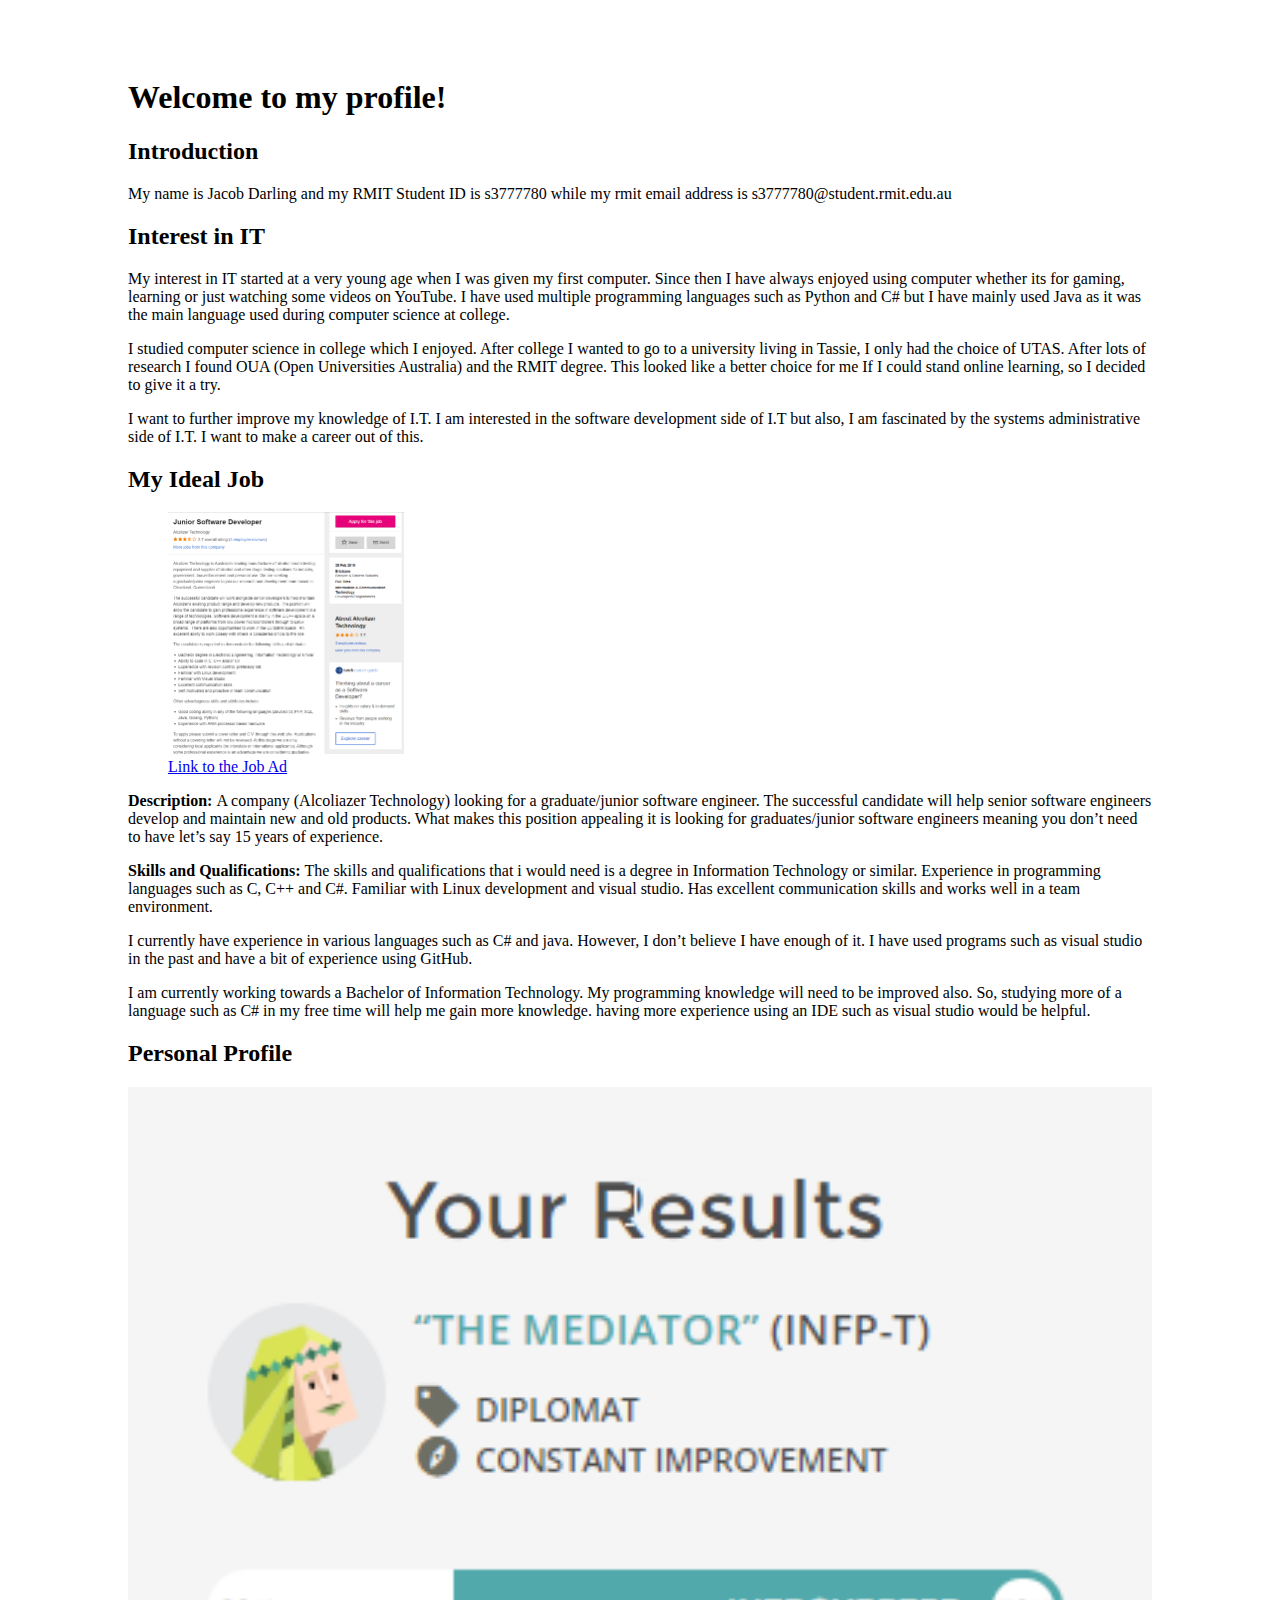
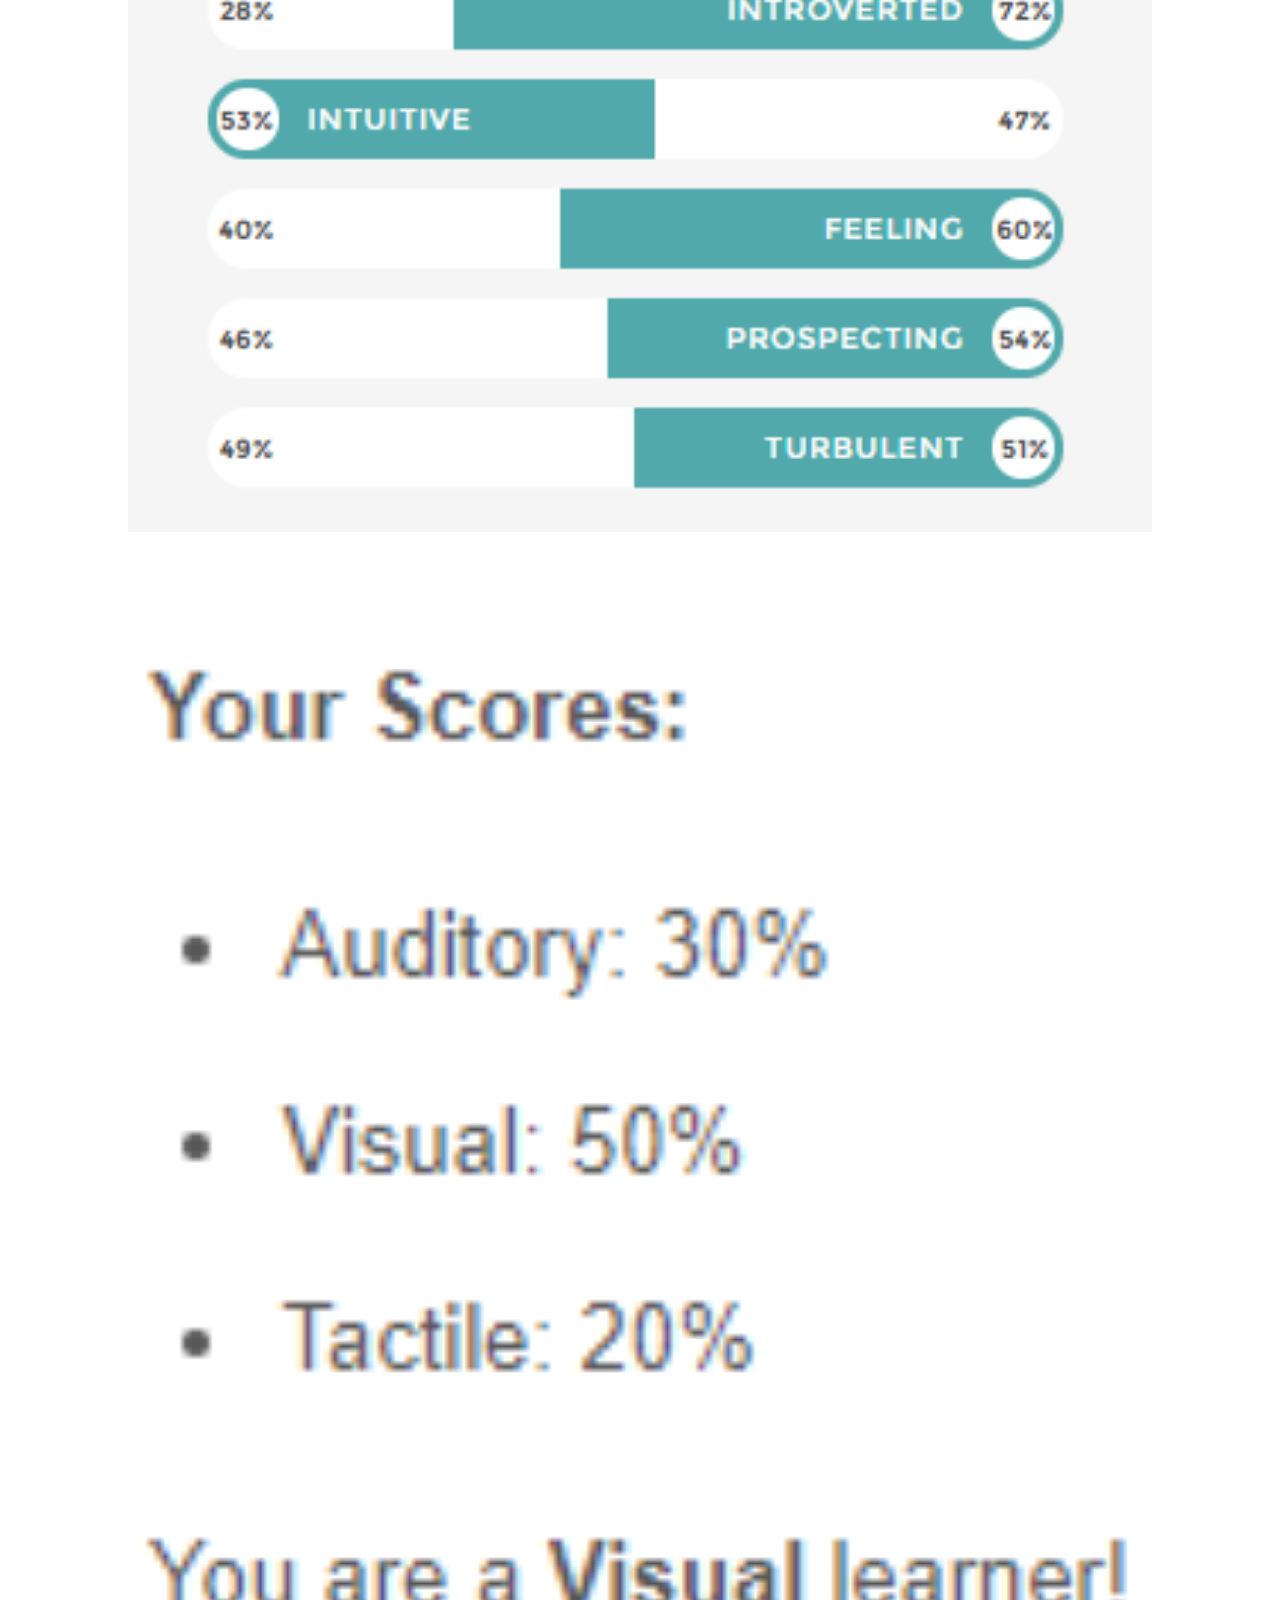
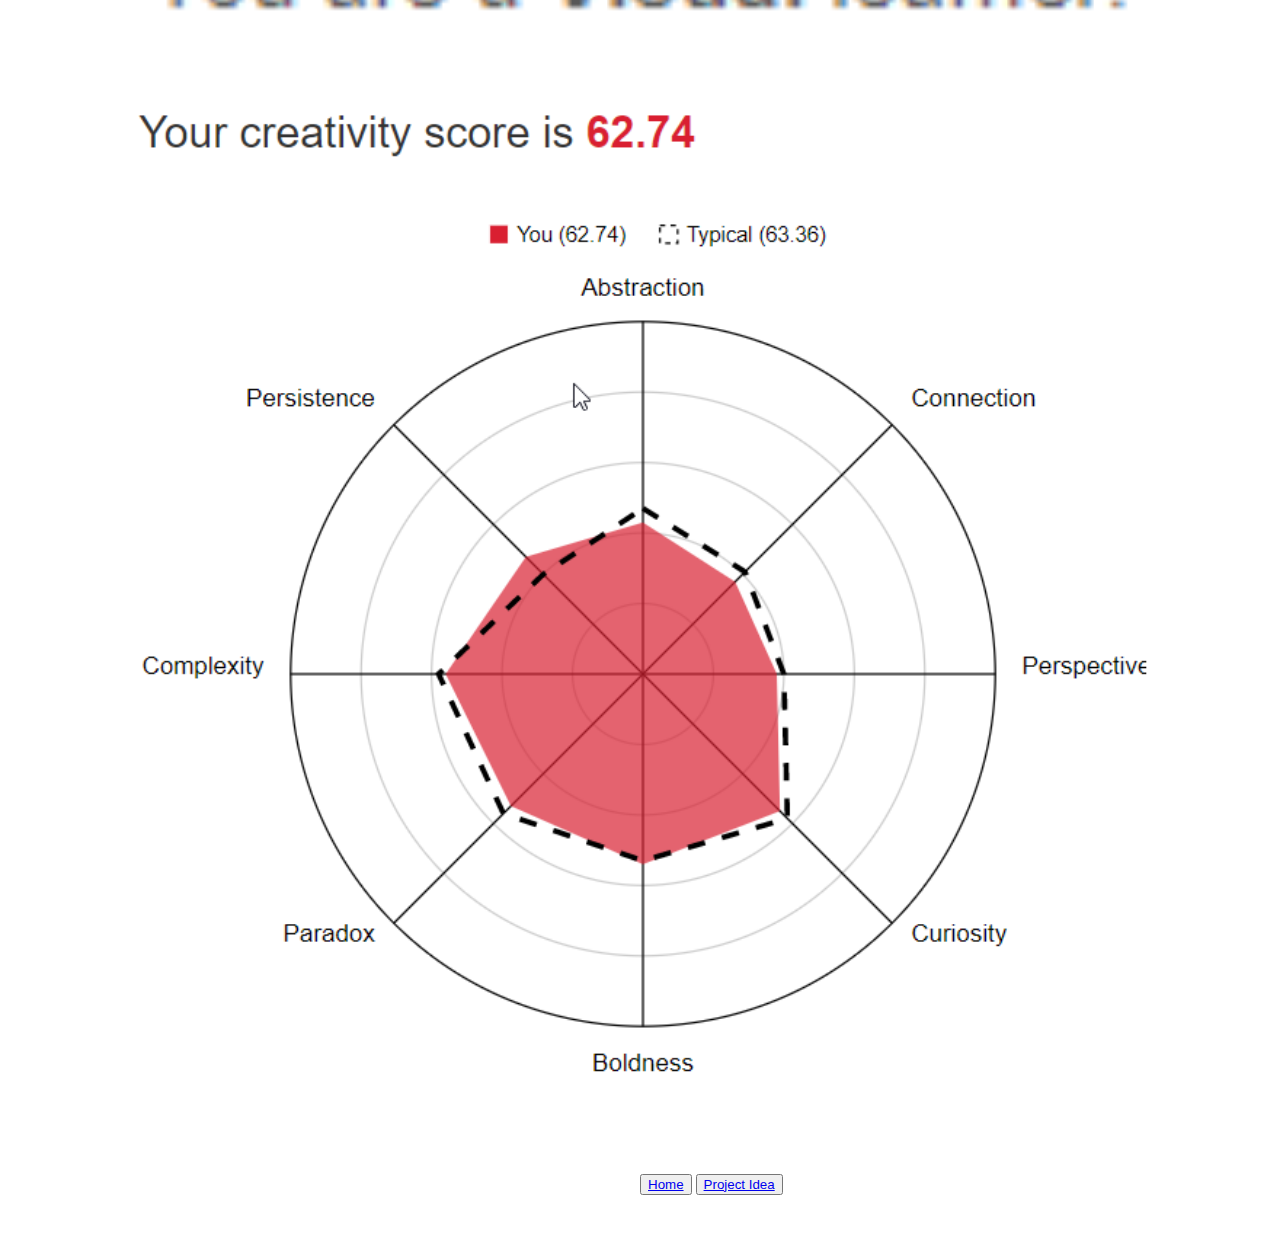
==== index.html @ 2b211fba "Image update" ====
<!DOCTYPE html>
<link rel="stylesheet" type="text/css" href="main.css" media="screen" />
<html>

<body>
  <div class="content">
    <h1>Welcome to my profile!</h1>
    <p></p>
    <h2>Introduction</h2>
    <p>My name is Jacob Darling and my RMIT Student ID is s3777780 while my rmit email address is s3777780@student.rmit.edu.au</p>
    <h2>Interest in IT</h2>
    <p>My interest in IT started at a very young age when I was given my first computer. Since then I have always enjoyed using computer whether its for gaming, learning or just watching some videos on YouTube. I have used multiple programming
      languages such as Python and C# but I have mainly used Java as it was the main language used during computer science at college.</p>
    <p>I studied computer science in college which I enjoyed. After college I wanted to go to a university living in Tassie, I only had the choice of UTAS. After lots of research I found OUA (Open Universities Australia) and the RMIT degree. This
      looked like a better choice for me If I could stand online learning, so I decided to give it a try. </p>
    <p>I want to further improve my knowledge of I.T. I am interested in the software development side of I.T but also, I am fascinated by the systems administrative side of I.T. I want to make a career out of this.</p>
    <h2>My Ideal Job</h2>
    <figure style="text-allign: center;"><img class="image" src="/images/job.png" width="473.5" height="485" alt="Error" />
      <figcaption> <a href="https://www.seek.com.au/job/38433571?searchrequesttoken=703cd371-5324-424a-a5e7-20eed6260a98&type=standard">Link to the Job Ad</a></figcaption>
    </figure>
    <p><b>Description: </b>A company (Alcoliazer Technology) looking for a graduate/junior software engineer. The successful candidate will help senior software engineers develop and maintain new and old products. What makes this position
      appealing
      it is looking for graduates/junior software engineers meaning you don’t need to have let’s say 15 years of experience.</p>
    <p><b>Skills and Qualifications: </b>The skills and qualifications that i would need is a degree in Information Technology or similar. Experience in programming languages such as C, C++ and C#. Familiar with Linux development and visual
      studio.
      Has excellent communication skills and works well in a team environment. </p>
    <p>I currently have experience in various languages such as C# and java. However, I don’t believe I have enough of it. I have used programs such as visual studio in the past and have a bit of experience using GitHub.</p>
    <p>I am currently working towards a Bachelor of Information Technology. My programming knowledge will need to be improved also. So, studying more of a language such as C# in my free time will help me gain more knowledge. having more
      experience
      using an IDE such as visual studio would be helpful. </p>
    <h2>Personal Profile</h2>
    <div class="img">
      <img src="/images/16person.png" alt="Test 1" style="width:100%">
      <img src="/images/learning.png" alt="Test 2" style="width:100%">
      <img src="/images/TestCreativity2.png" alt="Test 3" style="width:100%">
    </div>
    <p></p>
    <div class="wrapper">
      <button type="button"><a href="index.html">Home</a></button>
      <button type="button"><a href="projectidea.html">Project Idea</a></button>
    </div>
  </div>
</body>

</html>
---- main.css ----
.wrapper {
  text-align: left;
  display: inline-block;
  position: relative;
  top: 50%;
  left: 50%;
  bottom: 0;
}

.content {
  max-width: 1024px;
  margin: auto;
  background: white;
  padding: 50px;
}

.image {
  height: 25%;
  width: 25%;
}
.row {
  display: flex;
}
.column {
  flex: 33.33%;
  padding: 5px;
}
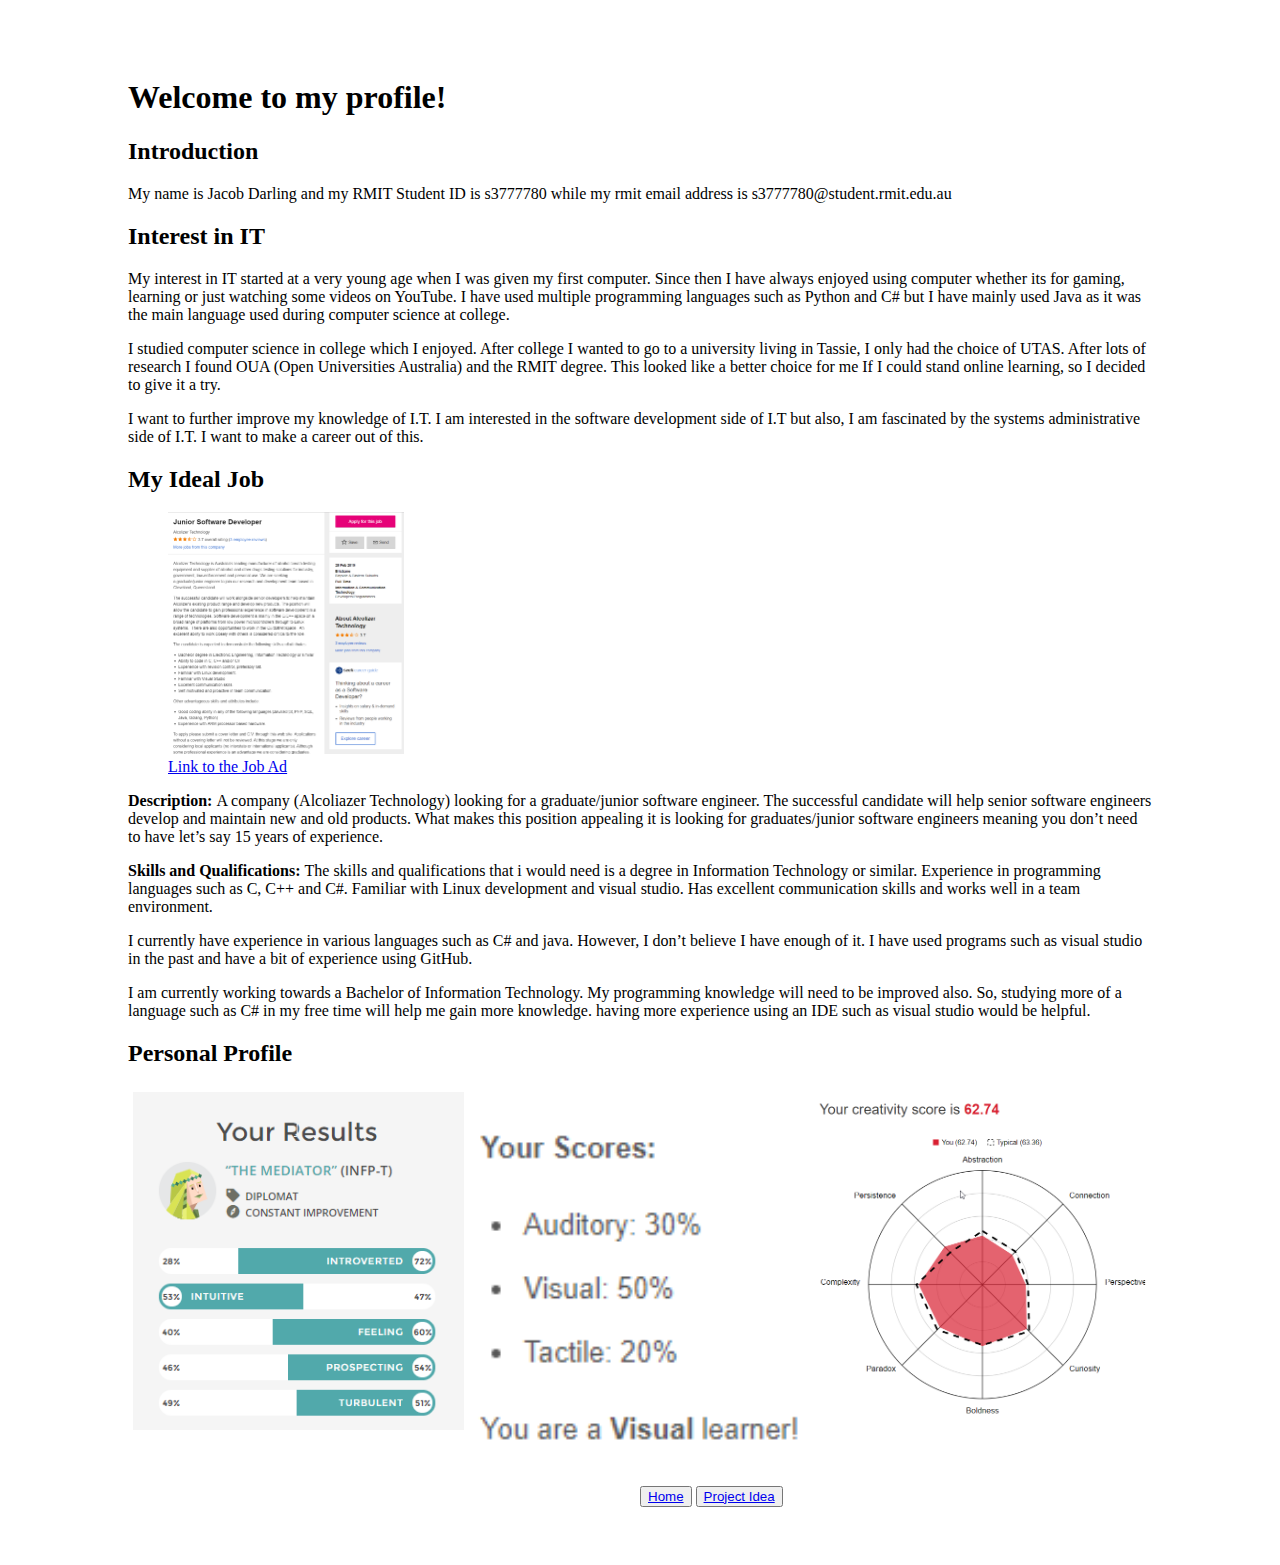
==== commit 22b6f091: "Image update" ====
--- a/index.html
+++ b/index.html
@@ -29,10 +29,16 @@
       experience
       using an IDE such as visual studio would be helpful. </p>
     <h2>Personal Profile</h2>
-    <div class="img">
-      <img src="/images/16person.png" alt="Test 1" style="width:100%">
-      <img src="/images/learning.png" alt="Test 2" style="width:100%">
-      <img src="/images/TestCreativity2.png" alt="Test 3" style="width:100%">
+    <div class="row">
+      <div class="column">
+        <img src="/images/16person.png" alt="Test 1" style="width:100%">
+      </div>
+      <div class="column">
+        <img src="/images/learning.png" alt="Test 2" style="width:100%">
+      </div>
+      <div class="column">
+        <img src="/images/TestCreativity2.png" alt="Test 3" style="width:100%">
+      </div>
     </div>
     <p></p>
     <div class="wrapper">
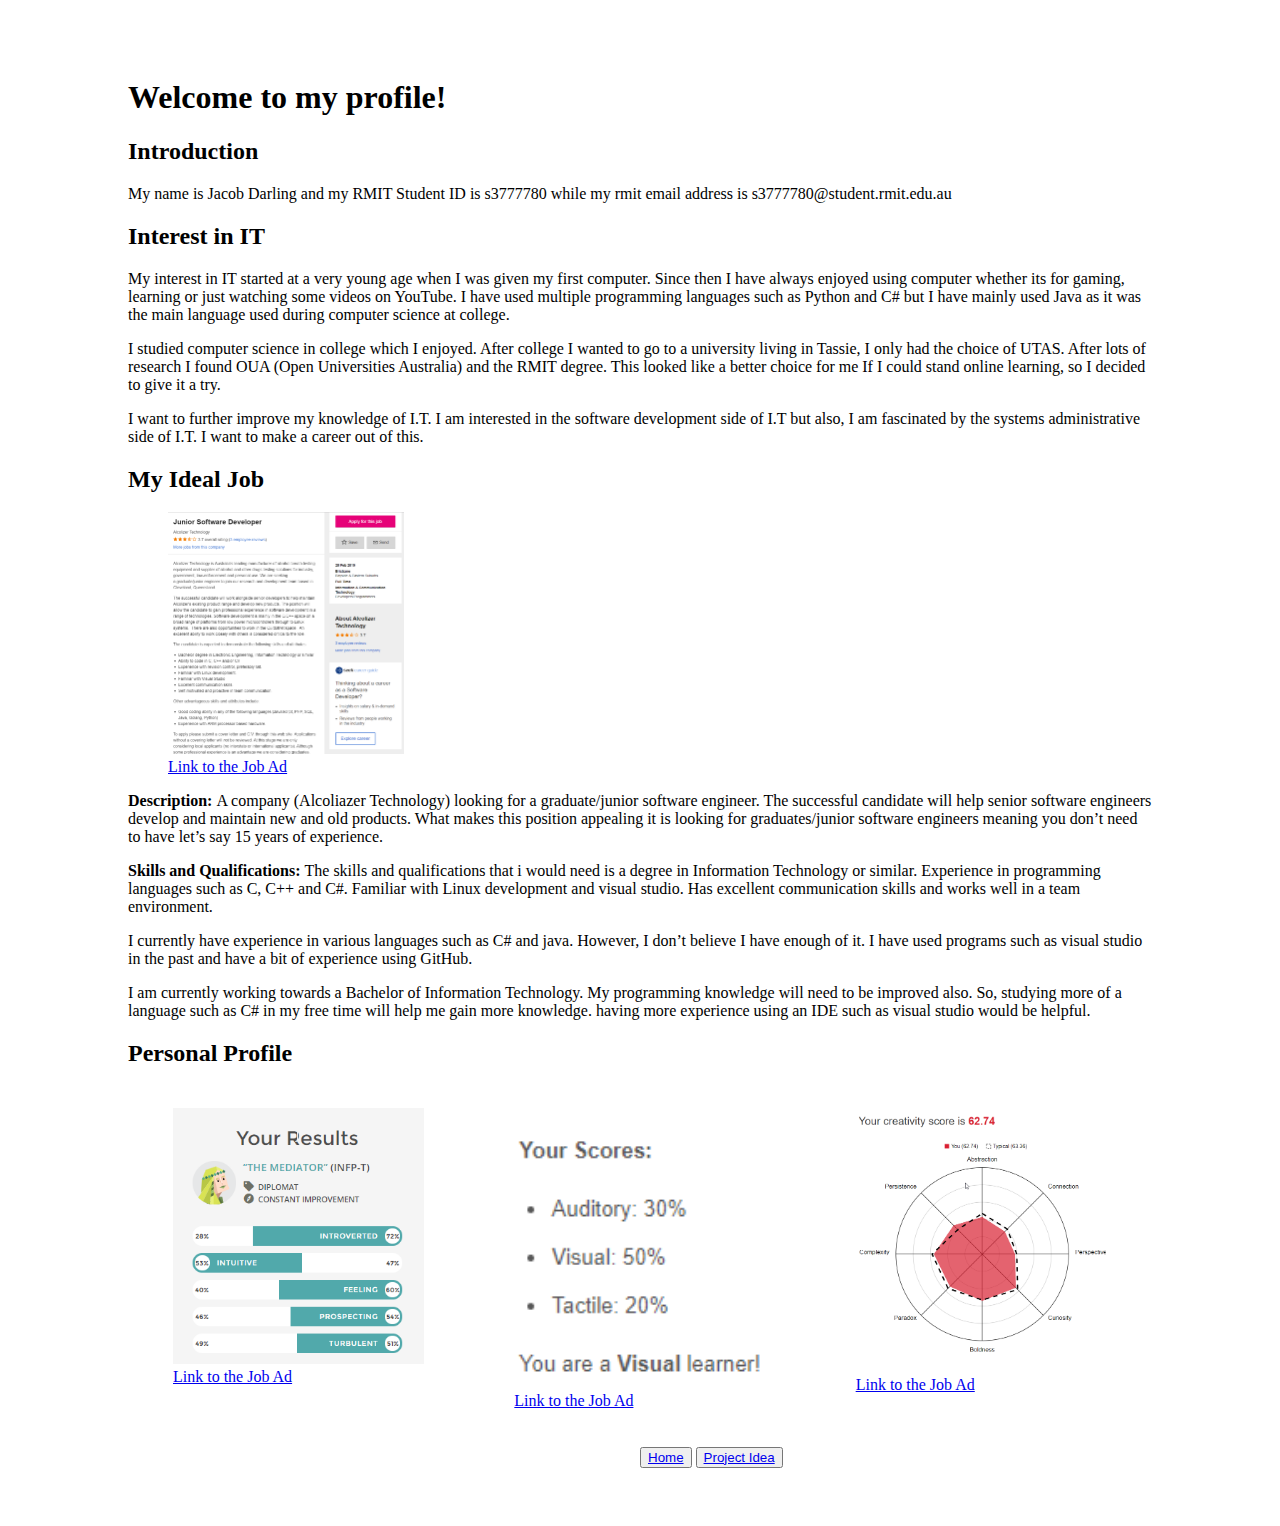
==== commit 1249d5f7: "Added Test captions for the images" ====
--- a/index.html
+++ b/index.html
@@ -15,8 +15,8 @@
       looked like a better choice for me If I could stand online learning, so I decided to give it a try. </p>
     <p>I want to further improve my knowledge of I.T. I am interested in the software development side of I.T but also, I am fascinated by the systems administrative side of I.T. I want to make a career out of this.</p>
     <h2>My Ideal Job</h2>
-    <figure style="text-allign: center;"><img class="image" src="/images/job.png" width="473.5" height="485" alt="Error" />
-      <figcaption> <a href="https://www.seek.com.au/job/38433571?searchrequesttoken=703cd371-5324-424a-a5e7-20eed6260a98&type=standard">Link to the Job Ad</a></figcaption>
+    <figure><img class="image" src="/images/job.png" width="473.5" height="485" alt="Error" />
+      <figcaption style="text-allign: center;"> <a href="https://www.seek.com.au/job/38433571?searchrequesttoken=703cd371-5324-424a-a5e7-20eed6260a98&type=standard">Link to the Job Ad</a></figcaption>
     </figure>
     <p><b>Description: </b>A company (Alcoliazer Technology) looking for a graduate/junior software engineer. The successful candidate will help senior software engineers develop and maintain new and old products. What makes this position
       appealing
@@ -31,13 +31,19 @@
     <h2>Personal Profile</h2>
     <div class="row">
       <div class="column">
-        <img src="/images/16person.png" alt="Test 1" style="width:100%">
+        <figure><img src="/images/16person.png" alt="Test 1" style="width:100%">
+          <figcaption style="text-allign: center;"> <a href="https://www.seek.com.au/job/38433571?searchrequesttoken=703cd371-5324-424a-a5e7-20eed6260a98&type=standard">Link to the Job Ad</a></figcaption>
+        </figure>
       </div>
       <div class="column">
-        <img src="/images/learning.png" alt="Test 2" style="width:100%">
+        <figure><img src="/images/learning.png" alt="Test 2" style="width:100%">
+          <figcaption style="text-allign: center;"> <a href="https://www.seek.com.au/job/38433571?searchrequesttoken=703cd371-5324-424a-a5e7-20eed6260a98&type=standard">Link to the Job Ad</a></figcaption>
+        </figure>
       </div>
       <div class="column">
-        <img src="/images/TestCreativity2.png" alt="Test 3" style="width:100%">
+        <figure><img src="/images/TestCreativity2.png" alt="Test 3" style="width:100%">
+          <figcaption style="text-allign: center;"> <a href="https://www.seek.com.au/job/38433571?searchrequesttoken=703cd371-5324-424a-a5e7-20eed6260a98&type=standard">Link to the Job Ad</a></figcaption>
+        </figure>
       </div>
     </div>
     <p></p>
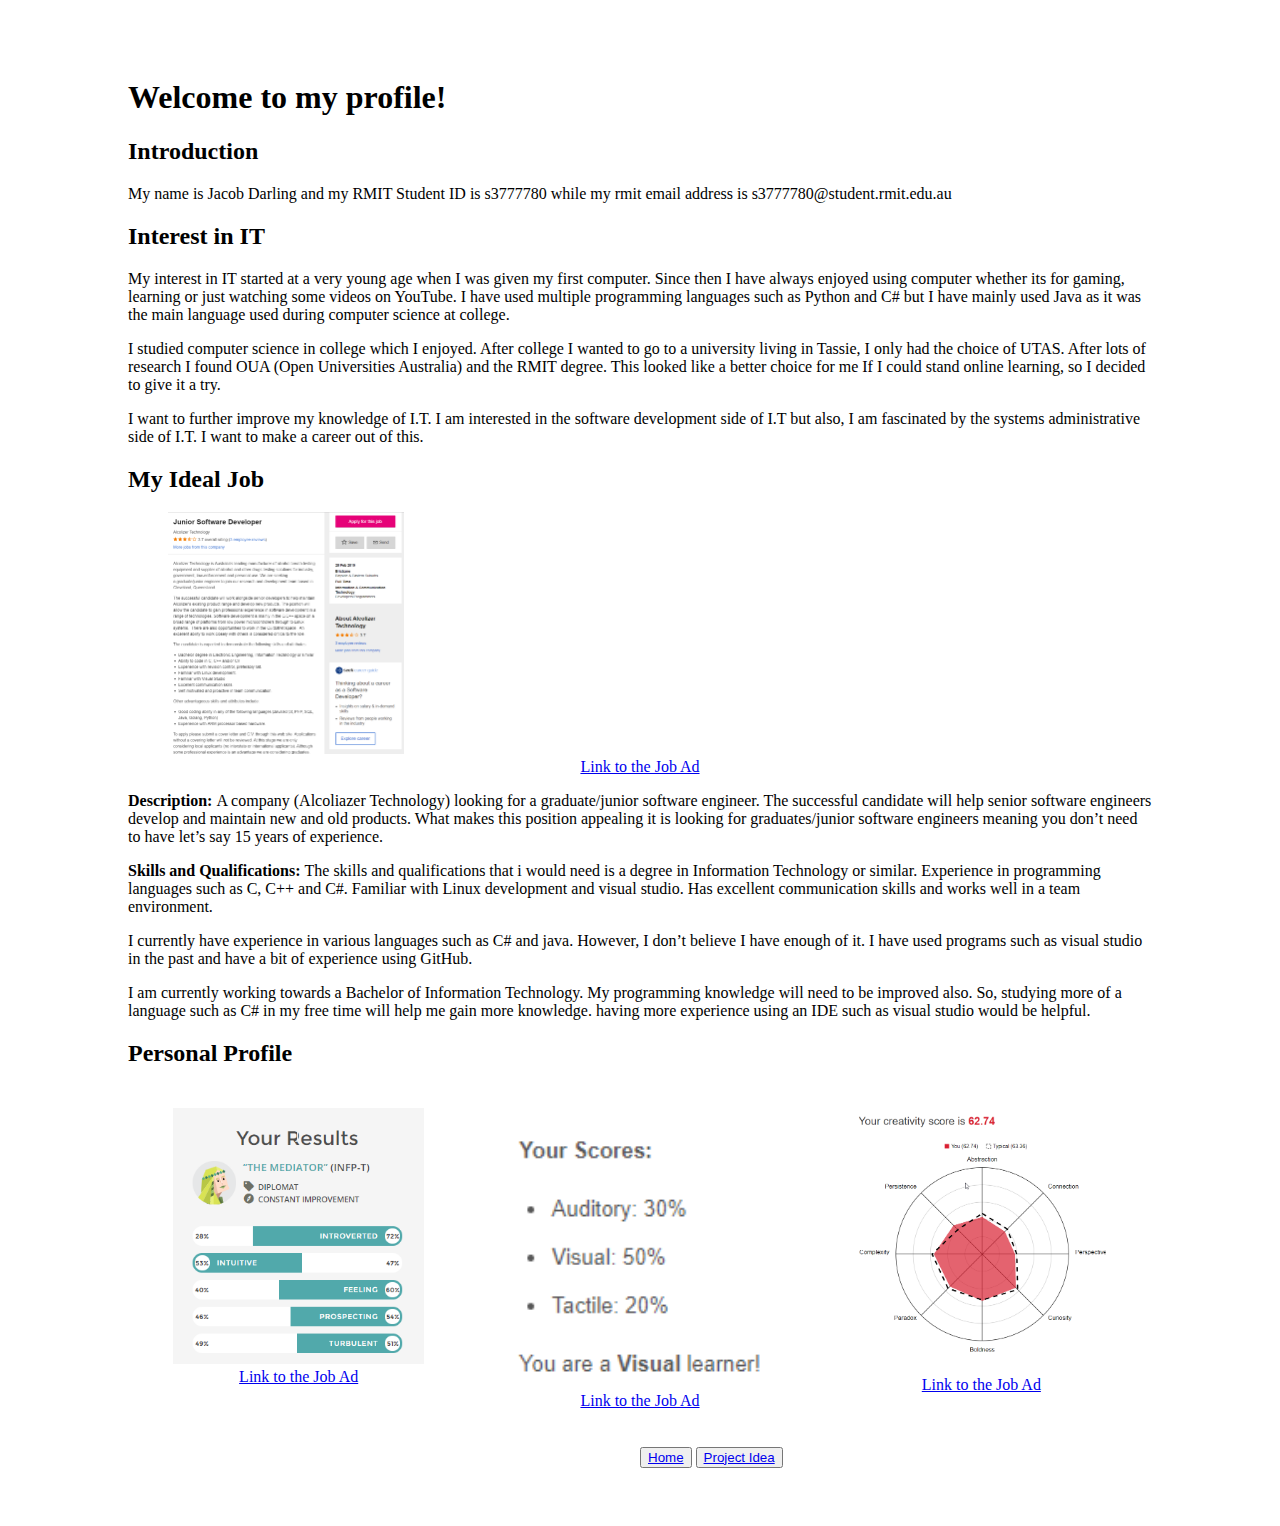
==== commit 016ab4fb: "Testing Centering of captions" ====
--- a/index.html
+++ b/index.html
@@ -16,7 +16,7 @@
     <p>I want to further improve my knowledge of I.T. I am interested in the software development side of I.T but also, I am fascinated by the systems administrative side of I.T. I want to make a career out of this.</p>
     <h2>My Ideal Job</h2>
     <figure><img class="image" src="/images/job.png" width="473.5" height="485" alt="Error" />
-      <figcaption style="text-allign: center;"> <a href="https://www.seek.com.au/job/38433571?searchrequesttoken=703cd371-5324-424a-a5e7-20eed6260a98&type=standard">Link to the Job Ad</a></figcaption>
+      <figcaption> <a href="https://www.seek.com.au/job/38433571?searchrequesttoken=703cd371-5324-424a-a5e7-20eed6260a98&type=standard">Link to the Job Ad</a></figcaption>
     </figure>
     <p><b>Description: </b>A company (Alcoliazer Technology) looking for a graduate/junior software engineer. The successful candidate will help senior software engineers develop and maintain new and old products. What makes this position
       appealing
@@ -32,17 +32,17 @@
     <div class="row">
       <div class="column">
         <figure><img src="/images/16person.png" alt="Test 1" style="width:100%">
-          <figcaption style="text-allign: center;"> <a href="https://www.seek.com.au/job/38433571?searchrequesttoken=703cd371-5324-424a-a5e7-20eed6260a98&type=standard">Link to the Job Ad</a></figcaption>
+          <figcaption> <a href="https://www.seek.com.au/job/38433571?searchrequesttoken=703cd371-5324-424a-a5e7-20eed6260a98&type=standard">Link to the Job Ad</a></figcaption>
         </figure>
       </div>
       <div class="column">
         <figure><img src="/images/learning.png" alt="Test 2" style="width:100%">
-          <figcaption style="text-allign: center;"> <a href="https://www.seek.com.au/job/38433571?searchrequesttoken=703cd371-5324-424a-a5e7-20eed6260a98&type=standard">Link to the Job Ad</a></figcaption>
+          <figcaption> <a href="https://www.seek.com.au/job/38433571?searchrequesttoken=703cd371-5324-424a-a5e7-20eed6260a98&type=standard">Link to the Job Ad</a></figcaption>
         </figure>
       </div>
       <div class="column">
         <figure><img src="/images/TestCreativity2.png" alt="Test 3" style="width:100%">
-          <figcaption style="text-allign: center;"> <a href="https://www.seek.com.au/job/38433571?searchrequesttoken=703cd371-5324-424a-a5e7-20eed6260a98&type=standard">Link to the Job Ad</a></figcaption>
+          <figcaption> <a href="https://www.seek.com.au/job/38433571?searchrequesttoken=703cd371-5324-424a-a5e7-20eed6260a98&type=standard">Link to the Job Ad</a></figcaption>
         </figure>
       </div>
     </div>
--- a/main.css
+++ b/main.css
@@ -25,3 +25,6 @@
   flex: 33.33%;
   padding: 5px;
 }
+figure figcaption {
+    text-align: center;
+}
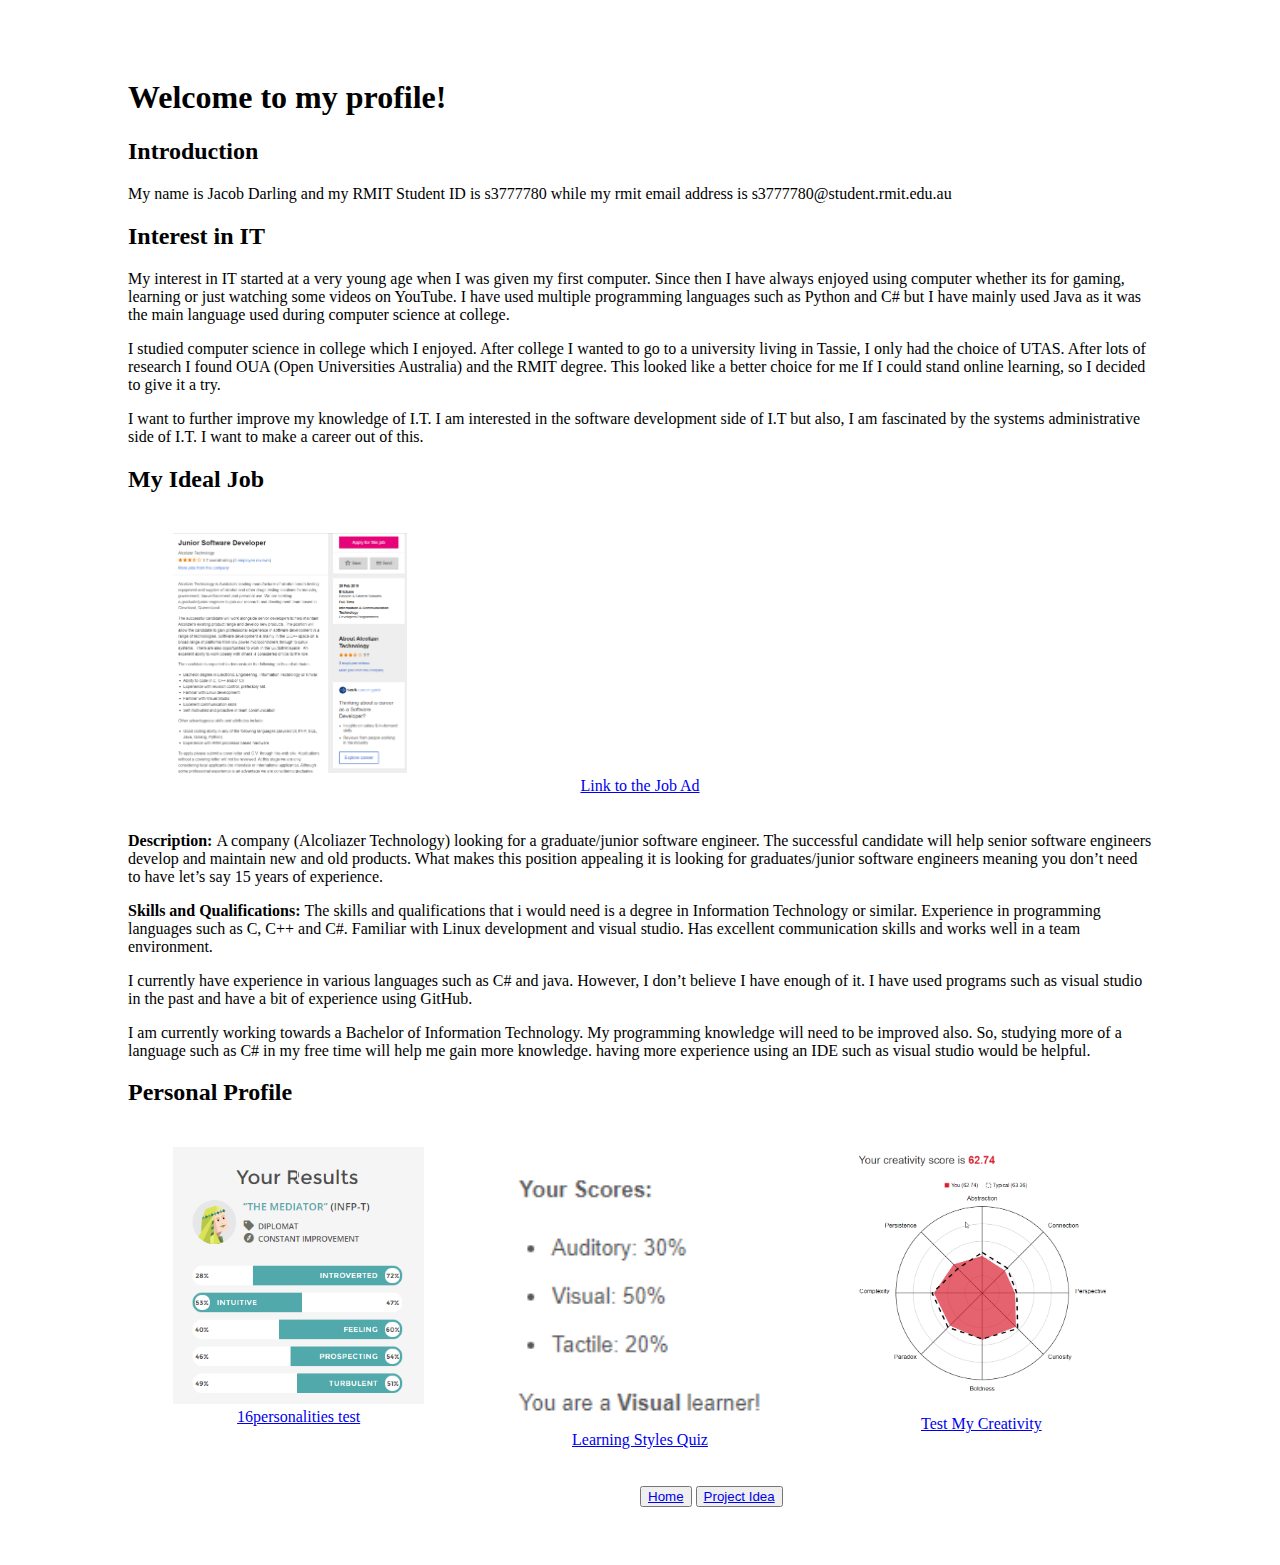
==== commit 2a1c4898: "Fixed Captions for new images" ====
--- a/index.html
+++ b/index.html
@@ -15,9 +15,11 @@
       looked like a better choice for me If I could stand online learning, so I decided to give it a try. </p>
     <p>I want to further improve my knowledge of I.T. I am interested in the software development side of I.T but also, I am fascinated by the systems administrative side of I.T. I want to make a career out of this.</p>
     <h2>My Ideal Job</h2>
-    <figure><img class="image" src="/images/job.png" width="473.5" height="485" alt="Error" />
-      <figcaption> <a href="https://www.seek.com.au/job/38433571?searchrequesttoken=703cd371-5324-424a-a5e7-20eed6260a98&type=standard">Link to the Job Ad</a></figcaption>
-    </figure>
+    <div class="column">
+      <figure><img class="image" src="/images/job.png" width="473.5" height="485" alt="Error" />
+        <figcaption> <a href="https://www.seek.com.au/job/38433571?searchrequesttoken=703cd371-5324-424a-a5e7-20eed6260a98&type=standard">Link to the Job Ad</a></figcaption>
+      </figure>
+    </div>
     <p><b>Description: </b>A company (Alcoliazer Technology) looking for a graduate/junior software engineer. The successful candidate will help senior software engineers develop and maintain new and old products. What makes this position
       appealing
       it is looking for graduates/junior software engineers meaning you don’t need to have let’s say 15 years of experience.</p>
@@ -32,17 +34,17 @@
     <div class="row">
       <div class="column">
         <figure><img src="/images/16person.png" alt="Test 1" style="width:100%">
-          <figcaption> <a href="https://www.seek.com.au/job/38433571?searchrequesttoken=703cd371-5324-424a-a5e7-20eed6260a98&type=standard">Link to the Job Ad</a></figcaption>
+          <figcaption> <a href="https://www.16personalities.com/">16personalities test</a></figcaption>
         </figure>
       </div>
       <div class="column">
         <figure><img src="/images/learning.png" alt="Test 2" style="width:100%">
-          <figcaption> <a href="https://www.seek.com.au/job/38433571?searchrequesttoken=703cd371-5324-424a-a5e7-20eed6260a98&type=standard">Link to the Job Ad</a></figcaption>
+          <figcaption> <a href="http://www.educationplanner.org/students/self-assessments/learning-styles-quiz.shtml">Learning Styles Quiz</a></figcaption>
         </figure>
       </div>
       <div class="column">
         <figure><img src="/images/TestCreativity2.png" alt="Test 3" style="width:100%">
-          <figcaption> <a href="https://www.seek.com.au/job/38433571?searchrequesttoken=703cd371-5324-424a-a5e7-20eed6260a98&type=standard">Link to the Job Ad</a></figcaption>
+          <figcaption> <a href="http://www.testmycreativity.com/">Test My Creativity</a></figcaption>
         </figure>
       </div>
     </div>
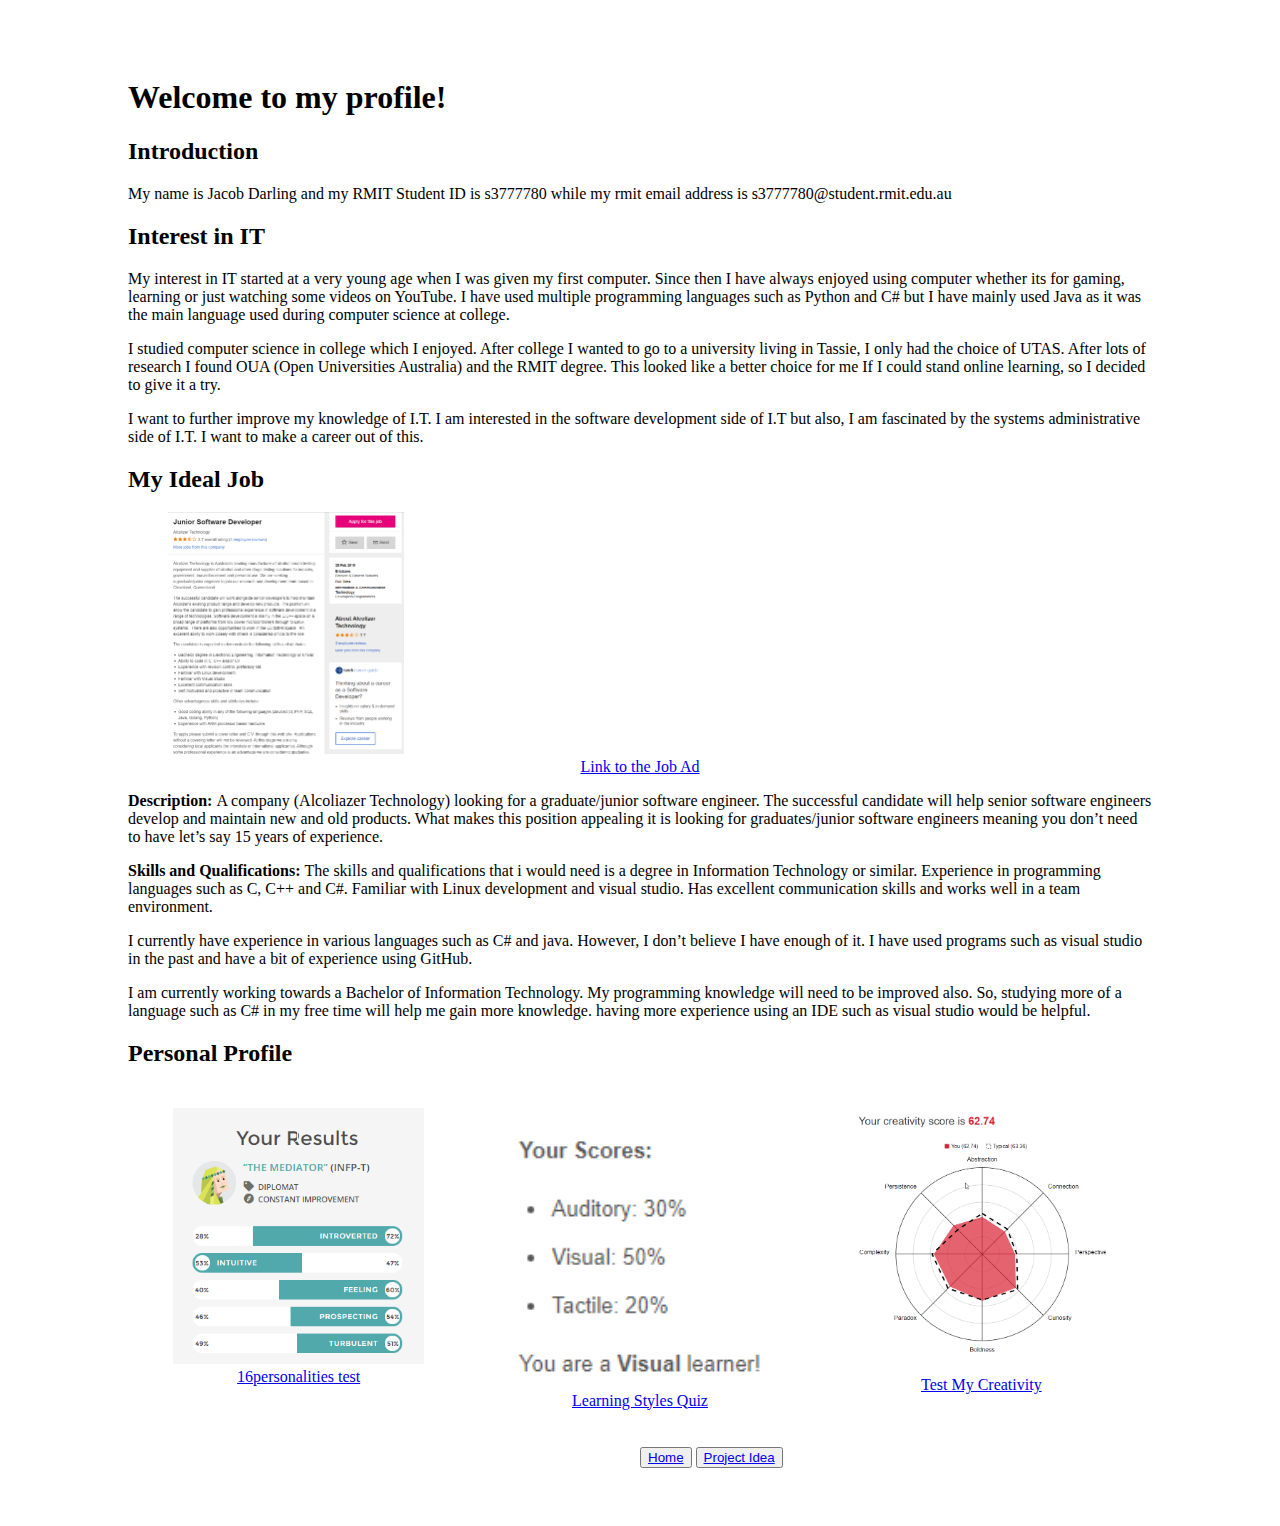
==== commit f0dd5d74: "Centered Job Image" ====
--- a/index.html
+++ b/index.html
@@ -15,11 +15,9 @@
       looked like a better choice for me If I could stand online learning, so I decided to give it a try. </p>
     <p>I want to further improve my knowledge of I.T. I am interested in the software development side of I.T but also, I am fascinated by the systems administrative side of I.T. I want to make a career out of this.</p>
     <h2>My Ideal Job</h2>
-    <div class="column">
-      <figure><img class="image" src="/images/job.png" width="473.5" height="485" alt="Error" />
+    <figure><img class="image" src="/images/job.png" width="473.5" height="485" alt="Error" class="center" />
         <figcaption> <a href="https://www.seek.com.au/job/38433571?searchrequesttoken=703cd371-5324-424a-a5e7-20eed6260a98&type=standard">Link to the Job Ad</a></figcaption>
       </figure>
-    </div>
     <p><b>Description: </b>A company (Alcoliazer Technology) looking for a graduate/junior software engineer. The successful candidate will help senior software engineers develop and maintain new and old products. What makes this position
       appealing
       it is looking for graduates/junior software engineers meaning you don’t need to have let’s say 15 years of experience.</p>
--- a/main.css
+++ b/main.css
@@ -28,3 +28,9 @@
 figure figcaption {
     text-align: center;
 }
+.center {
+  display: block;
+  margin-left: auto;
+  margin-right: auto;
+  width: 50%;
+}
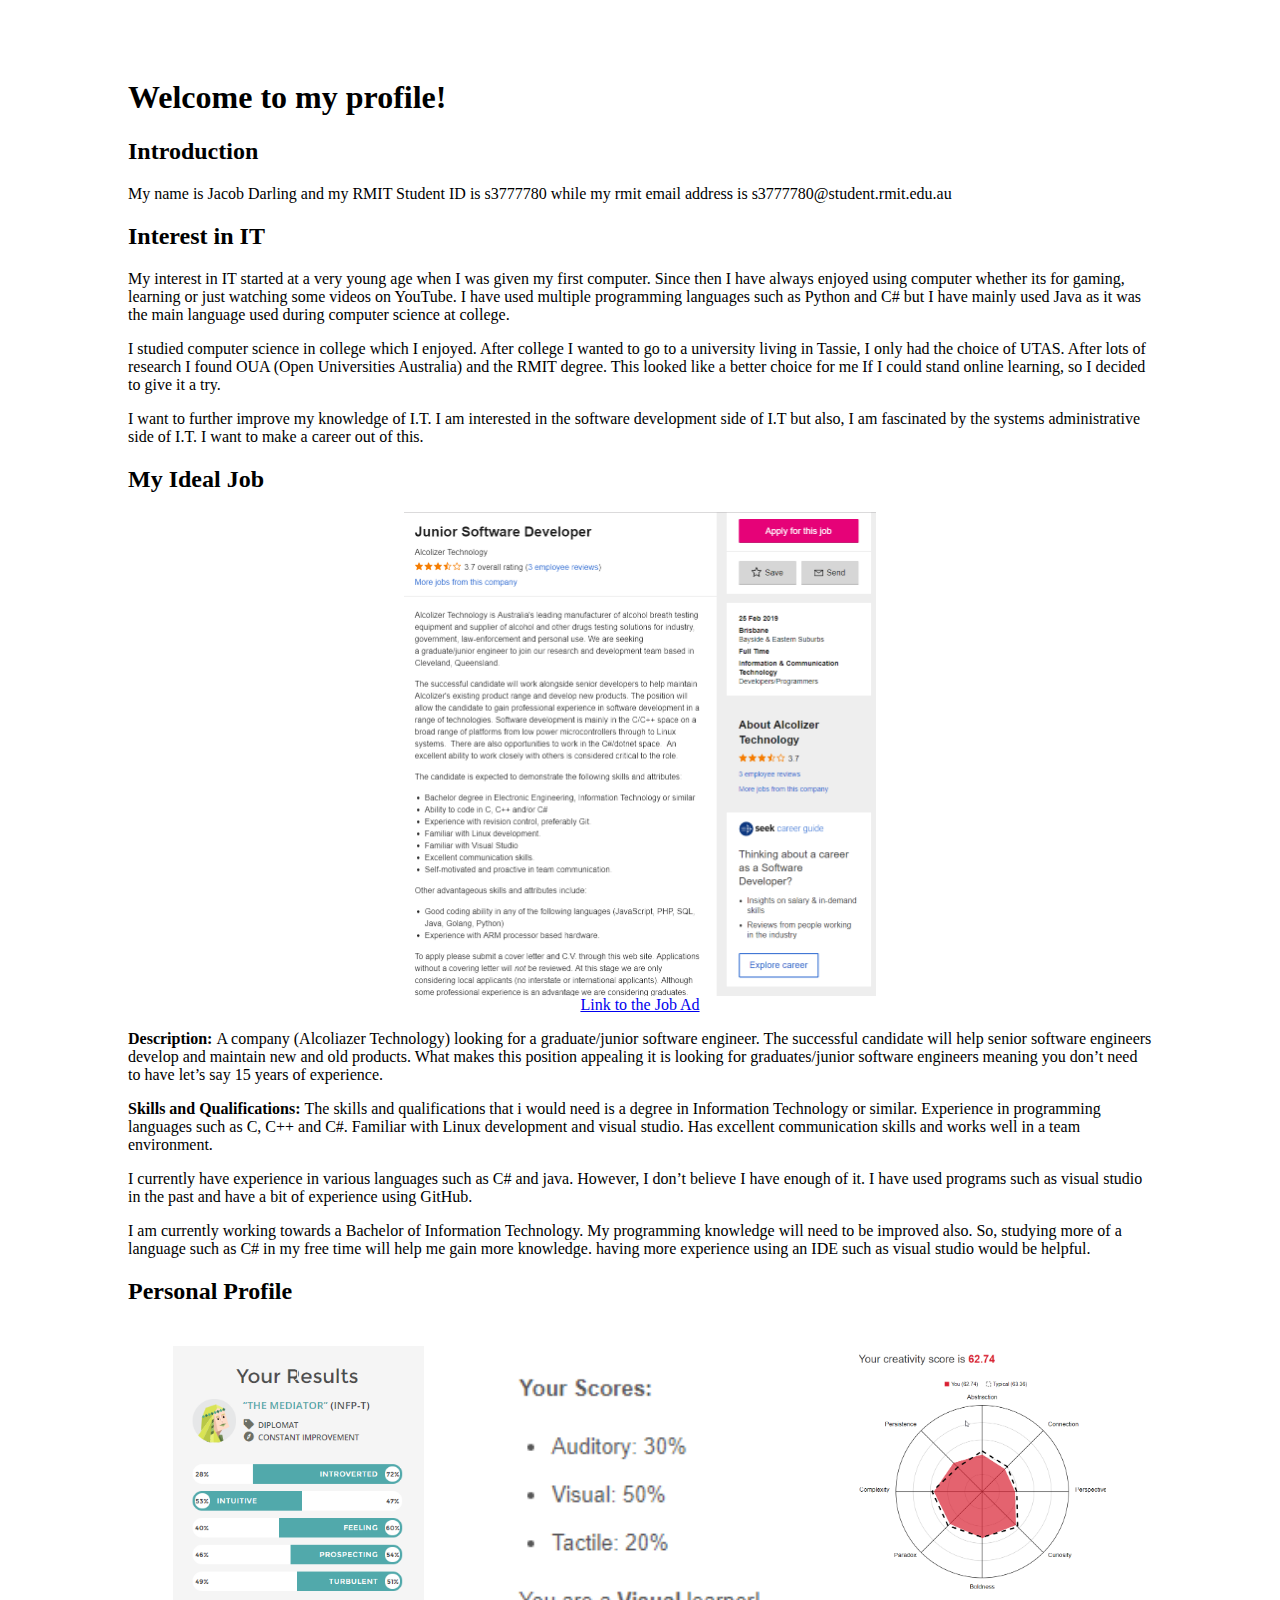
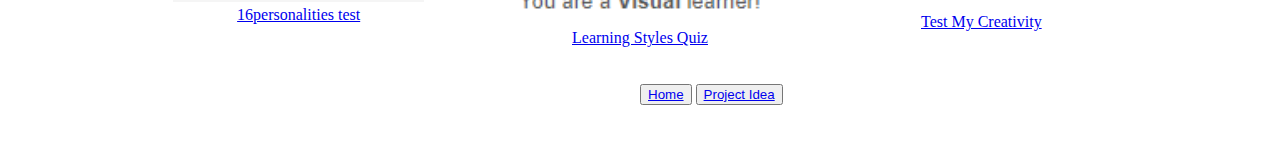
==== commit 96483aa7: "fixed class in job image" ====
--- a/index.html
+++ b/index.html
@@ -15,7 +15,7 @@
       looked like a better choice for me If I could stand online learning, so I decided to give it a try. </p>
     <p>I want to further improve my knowledge of I.T. I am interested in the software development side of I.T but also, I am fascinated by the systems administrative side of I.T. I want to make a career out of this.</p>
     <h2>My Ideal Job</h2>
-    <figure><img class="image" src="/images/job.png" width="473.5" height="485" alt="Error" class="center" />
+    <figure><img class="image center" src="/images/job.png" width="473.5" height="485" alt="Error" />
         <figcaption> <a href="https://www.seek.com.au/job/38433571?searchrequesttoken=703cd371-5324-424a-a5e7-20eed6260a98&type=standard">Link to the Job Ad</a></figcaption>
       </figure>
     <p><b>Description: </b>A company (Alcoliazer Technology) looking for a graduate/junior software engineer. The successful candidate will help senior software engineers develop and maintain new and old products. What makes this position
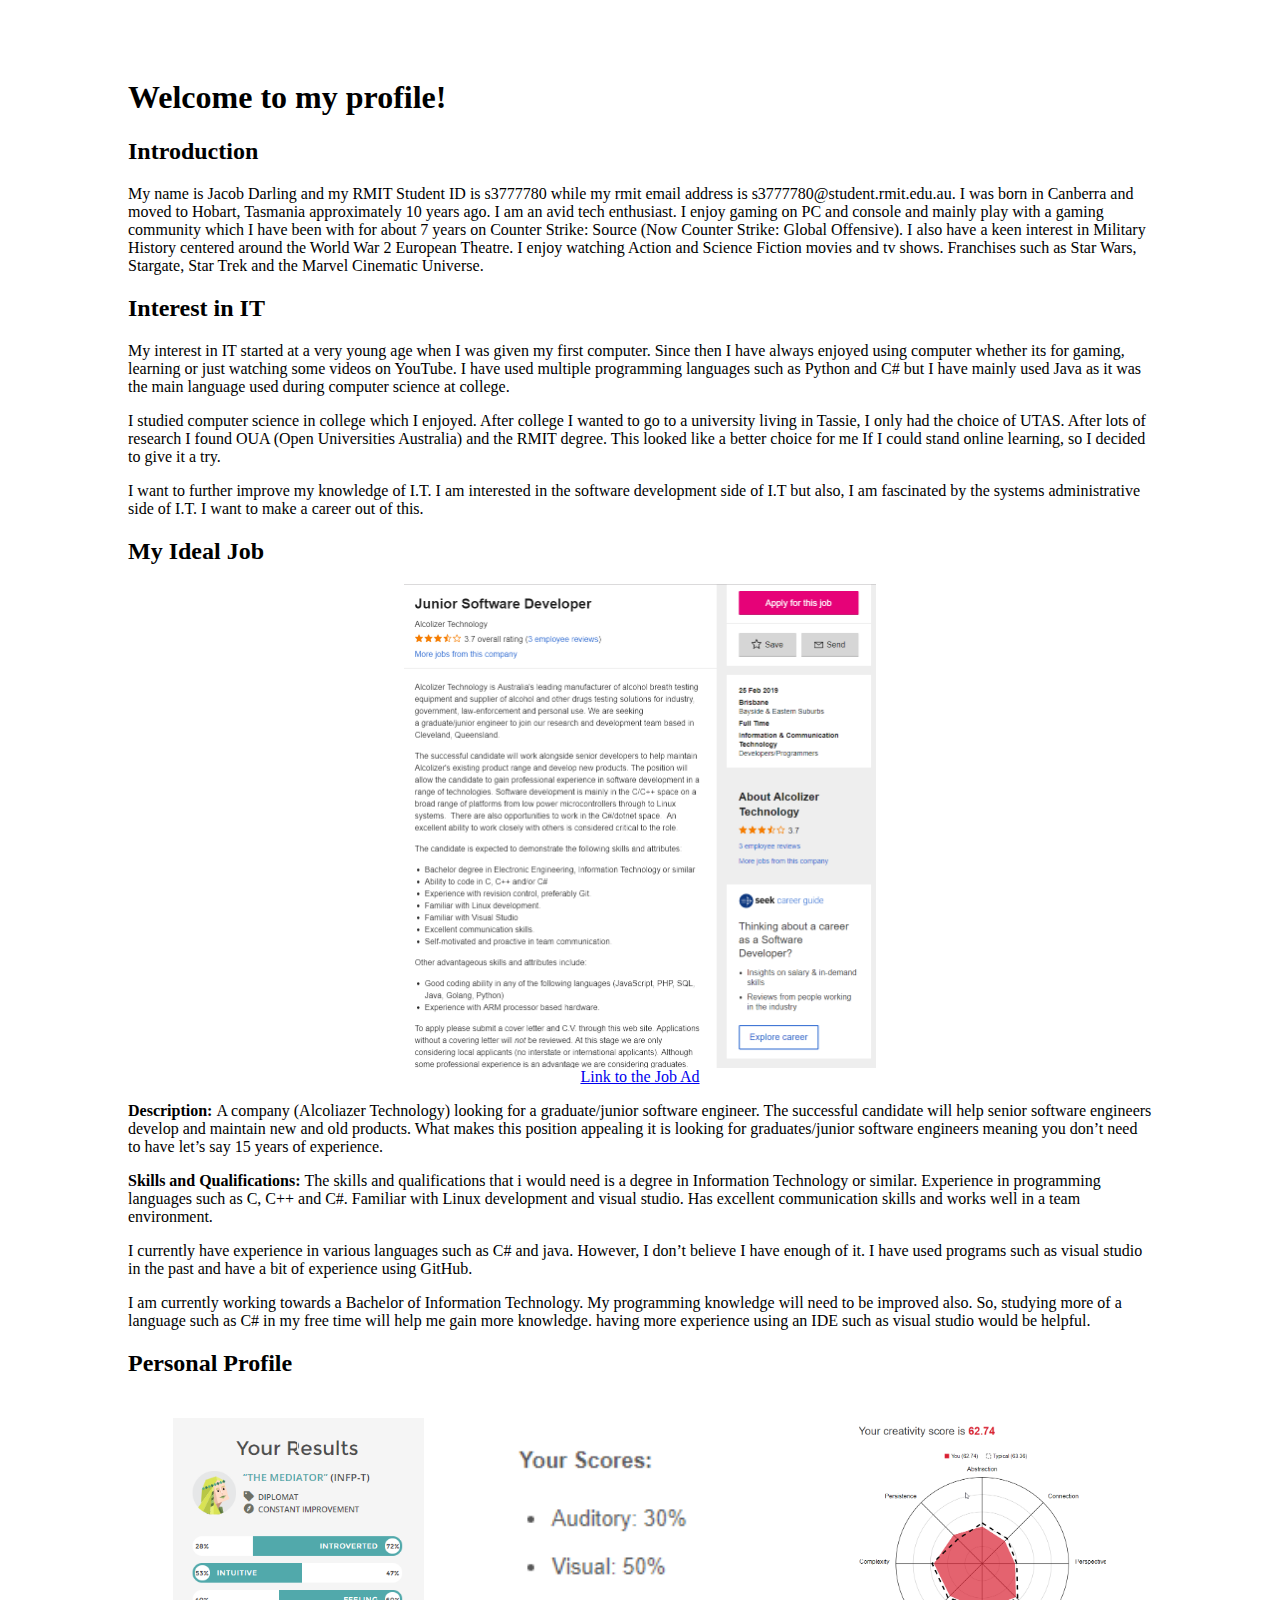
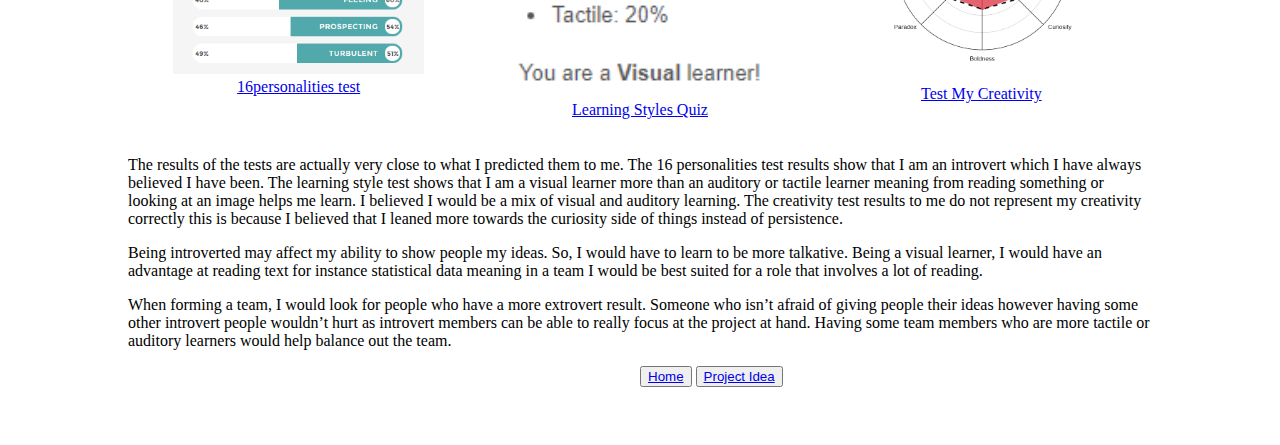
==== commit 945d95c5: "Added content to index.html" ====
--- a/index.html
+++ b/index.html
@@ -7,7 +7,9 @@
     <h1>Welcome to my profile!</h1>
     <p></p>
     <h2>Introduction</h2>
-    <p>My name is Jacob Darling and my RMIT Student ID is s3777780 while my rmit email address is s3777780@student.rmit.edu.au</p>
+    <p>My name is Jacob Darling and my RMIT Student ID is s3777780 while my rmit email address is s3777780@student.rmit.edu.au. I was born in Canberra and moved to Hobart, Tasmania approximately 10 years ago. I am an avid tech enthusiast. I enjoy
+      gaming on PC and console and mainly play with a gaming community which I have been with for about 7 years on Counter Strike: Source (Now Counter Strike: Global Offensive). I also have a keen interest in Military History centered around the
+      World War 2 European Theatre. I enjoy watching Action and Science Fiction movies and tv shows. Franchises such as Star Wars, Stargate, Star Trek and the Marvel Cinematic Universe. </p>
     <h2>Interest in IT</h2>
     <p>My interest in IT started at a very young age when I was given my first computer. Since then I have always enjoyed using computer whether its for gaming, learning or just watching some videos on YouTube. I have used multiple programming
       languages such as Python and C# but I have mainly used Java as it was the main language used during computer science at college.</p>
@@ -16,8 +18,8 @@
     <p>I want to further improve my knowledge of I.T. I am interested in the software development side of I.T but also, I am fascinated by the systems administrative side of I.T. I want to make a career out of this.</p>
     <h2>My Ideal Job</h2>
     <figure><img class="image center" src="/images/job.png" width="473.5" height="485" alt="Error" />
-        <figcaption> <a href="https://www.seek.com.au/job/38433571?searchrequesttoken=703cd371-5324-424a-a5e7-20eed6260a98&type=standard">Link to the Job Ad</a></figcaption>
-      </figure>
+      <figcaption> <a href="https://www.seek.com.au/job/38433571?searchrequesttoken=703cd371-5324-424a-a5e7-20eed6260a98&type=standard">Link to the Job Ad</a></figcaption>
+    </figure>
     <p><b>Description: </b>A company (Alcoliazer Technology) looking for a graduate/junior software engineer. The successful candidate will help senior software engineers develop and maintain new and old products. What makes this position
       appealing
       it is looking for graduates/junior software engineers meaning you don’t need to have let’s say 15 years of experience.</p>
@@ -46,7 +48,13 @@
         </figure>
       </div>
     </div>
-    <p></p>
+    <p>The results of the tests are actually very close to what I predicted them to me. The 16 personalities test results show that I am an introvert which I have always believed I have been. The learning style test shows that I am a visual learner
+      more than an auditory or tactile learner meaning from reading something or looking at an image helps me learn. I believed I would be a mix of visual and auditory learning. The creativity test results to me do not represent my creativity
+      correctly this is because I believed that I leaned more towards the curiosity side of things instead of persistence. </p>
+    <p>Being introverted may affect my ability to show people my ideas. So, I would have to learn to be more talkative. Being a visual learner, I would have an advantage at reading text for instance statistical data meaning in a team I would be best
+      suited for a role that involves a lot of reading. </p>
+    <p>When forming a team, I would look for people who have a more extrovert result. Someone who isn’t afraid of giving people their ideas however having some other introvert people wouldn’t hurt as introvert members can be able to really focus at
+      the project at hand. Having some team members who are more tactile or auditory learners would help balance out the team. </p>
     <div class="wrapper">
       <button type="button"><a href="index.html">Home</a></button>
       <button type="button"><a href="projectidea.html">Project Idea</a></button>
